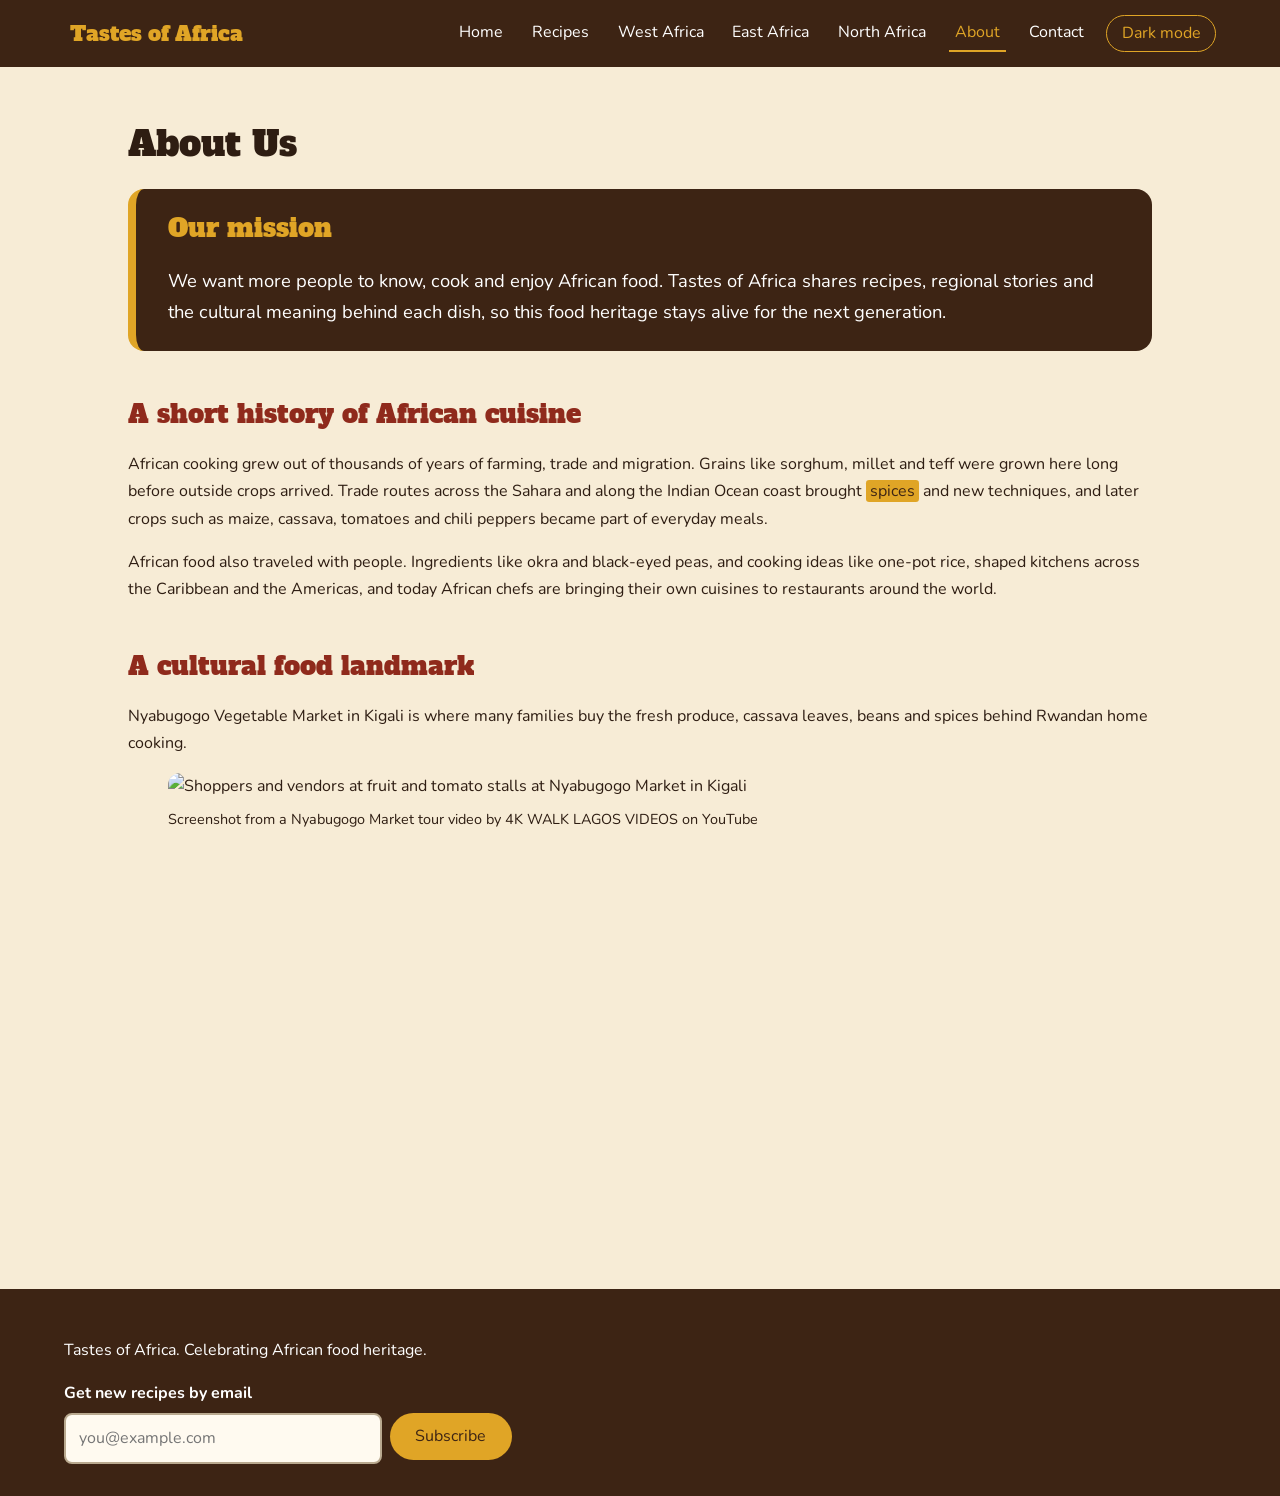
==== about.html @ c8130277 "add about page" ====
<!DOCTYPE html>
<html lang="en">

<head>
  <meta charset="UTF-8">
  <meta name="viewport" content="width=device-width, initial-scale=1">
  <title>About | Tastes of Africa</title>
  <link rel="preconnect" href="https://fonts.googleapis.com">
  <link rel="preconnect" href="https://fonts.gstatic.com" crossorigin>
  <link href="https://fonts.googleapis.com/css2?family=Alfa+Slab+One&family=Nunito:wght@400;600;700&display=swap"
    rel="stylesheet">
  <link rel="stylesheet" href="styles.css">
</head>

<body>
  <header>
    <nav>
      <a class="logo" href="index.html">Tastes of Africa</a>
      <a href="index.html">Home</a>
      <a href="recipes.html">Recipes</a>
      <a href="west-africa.html">West Africa</a>
      <a href="east-africa.html">East Africa</a>
      <a href="north-africa.html">North Africa</a>
      <a href="about.html" class="active">About</a>
      <a href="contact.html">Contact</a>
      <button id="theme-toggle" type="button">Dark mode</button>
    </nav>
  </header>
  <main>
    <h1>About Us</h1>
    <section class="mission">
      <h2>Our mission</h2>
      <p>We want more people to know, cook and enjoy African food. Tastes of Africa shares recipes, regional stories and
        the cultural meaning behind each dish, so this food heritage stays alive for the next generation.</p>
    </section>
    <section>
      <h2>A short history of African cuisine</h2>
      <p>African cooking grew out of thousands of years of farming, trade and migration. Grains like sorghum, millet and
        teff were grown here long before outside crops arrived. Trade routes across the Sahara and along the Indian
        Ocean coast brought <mark>spices</mark> and new techniques, and later crops such as maize, cassava, tomatoes and
        chili peppers became part of everyday meals.</p>
      <p>African food also traveled with people. Ingredients like okra and black-eyed peas, and cooking ideas like
        one-pot rice, shaped kitchens across the Caribbean and the Americas, and today African chefs are bringing their
        own cuisines to restaurants around the world.</p>
    </section>
    <section>
      <h2>A cultural food landmark</h2>
      <p>Nyabugogo Vegetable Market in Kigali is where many families buy the fresh produce, cassava leaves, beans and
        spices behind Rwandan home cooking.</p>
      <figure>
        <img src="images/nyabugogo.jpg"
          alt="Shoppers and vendors at fruit and tomato stalls at Nyabugogo Market in Kigali">
        <figcaption>Screenshot from a Nyabugogo Market tour video by
          4K WALK LAGOS VIDEOS on YouTube</figcaption>
      </figure>
      <div class="map">
        <iframe src="https://www.google.com/maps?q=Nyabugogo+Vegetable+Market,+Kigali&output=embed"
          title="Map of Nyabugogo Vegetable Market in Kigali" loading="lazy"></iframe>
      </div>
    </section>
  </main>
  <footer>
    <p>Tastes of Africa. Celebrating African food heritage.</p>
    <form id="newsletter-form">
      <label for="newsletter-email">Get new recipes by email</label>
      <div class="inline">
        <input type="email" id="newsletter-email" name="email" placeholder="you@example.com" required>
        <button type="submit">Subscribe</button>
      </div>
    </form>
  </footer>
  <script src="script.js"></script>
</body>

</html>
---- styles.css ----
:root {
  --red: #8f2a1c;
  --gold: #e0a526;
  --brown: #3d2414;
  --bg: #f7ecd6;
  --card: #fffaf0;
  --text: #2e1d12;
  --shadow: 0 4px 14px rgba(61, 36, 20, 0.2);
}

body.dark {
  --bg: #1d140e;
  --card: #2b1e16;
  --text: #f3e6d3;
  --shadow: 0 4px 14px rgba(0, 0, 0, 0.5);
}

* {
  box-sizing: border-box;
}

html {
  font-size: 100%;
}

body {
  margin: 0;
  font-family: "Nunito", sans-serif;
  line-height: 1.7;
  background: var(--bg);
  color: var(--text);
}

h1, h2, h3 {
  font-family: "Alfa Slab One", serif;
  font-weight: 400;
  line-height: 1.2;
}

h1 { font-size: 2.2rem; }
h2 { font-size: 1.6rem; color: var(--red); }
h3 { font-size: 1.2rem; }

body.dark h2, body.dark a { color: var(--gold); }

img {
  max-width: 100%;
  height: auto;
  display: block;
}

a { color: var(--red); }

header {
  background: var(--brown);
  position: sticky;
  top: 0;
  z-index: 10;
}

nav {
  display: flex;
  flex-wrap: wrap;
  align-items: center;
  gap: 0.25rem 1rem;
  padding: 0.75rem 5%;
}

nav a {
  color: #fff;
  text-decoration: none;
  padding: 0.25rem 0.4rem;
  border-bottom: 2px solid transparent;
  transition: color 0.2s, border-color 0.2s;
}

body.dark nav a { color: #fff; }

nav a:hover,
nav a.active {
  color: var(--gold);
  border-bottom-color: var(--gold);
}

nav .logo {
  font-family: "Alfa Slab One", serif;
  font-size: 1.3rem;
  color: var(--gold);
  margin-right: auto;
  border-bottom: none;
}

#theme-toggle {
  background: none;
  color: var(--gold);
  border: 1px solid var(--gold);
  border-radius: 2rem;
  padding: 0.25rem 0.9rem;
  font: inherit;
  cursor: pointer;
}

#theme-toggle:hover {
  background: var(--gold);
  color: var(--brown);
}

main {
  max-width: 72rem;
  margin: 0 auto;
  padding: 2rem 5%;
}

section {
  margin-bottom: 3rem;
}

mark {
  background: var(--gold);
  color: var(--brown);
  padding: 0 0.25rem;
  border-radius: 0.2rem;
}

.hero {
  background:
    linear-gradient(rgba(30, 15, 5, 0.65), rgba(30, 15, 5, 0.65)),
    url("images/hero.jpg") center / cover;
  color: #fff;
  text-align: center;
  padding: 4rem 5%;
}

.hero h1 {
  font-size: clamp(2rem, 6vw, 3.5rem);
  margin-top: 0;
}

.hero p {
  max-width: 40rem;
  margin: 0 auto 2rem;
  font-size: 1.15rem;
}

.video {
  position: relative;
  aspect-ratio: 16 / 9;
  max-width: 44rem;
  margin: 0 auto;
}

.video iframe {
  position: absolute;
  inset: 0;
  width: 100%;
  height: 100%;
  border: 0;
  border-radius: 0.75rem;
}

.map iframe {
  width: 100%;
  height: 22rem;
  border: 0;
  border-radius: 0.75rem;
}

.cards {
  display: grid;
  grid-template-columns: repeat(auto-fit, minmax(16rem, 1fr));
  gap: 1.5rem;
}

.card {
  background: var(--card);
  border-radius: 1rem;
  box-shadow: var(--shadow);
  overflow: hidden;
  margin: 0;
}

.card img {
  width: 100%;
  aspect-ratio: 4 / 3;
  object-fit: cover;
}

.card-body,
.card figcaption {
  padding: 1rem 1.25rem 1.25rem;
}

.card h3 { margin-top: 0; }

.region-link {
  background: var(--brown);
  color: #fff;
  text-decoration: none;
  padding: 1.5rem;
  border-radius: 1rem;
  box-shadow: var(--shadow);
  border-left: 0.5rem solid var(--gold);
}

.region-link:hover { background: var(--red); }
.region-link h3 { margin-top: 0; color: var(--gold); }
.region-link p { margin: 0; }

.trend {
  border-left: 0.3rem solid var(--red);
  padding-left: 1rem;
  margin-bottom: 1.5rem;
  max-width: 45rem;
}

.trend h3 { margin: 0 0 0.25rem; }
.trend p { margin: 0; }

.filters {
  display: flex;
  flex-wrap: wrap;
  gap: 0.5rem;
  margin: 1.5rem 0;
}

.filter-btn,
.fav,
form button {
  font: inherit;
  cursor: pointer;
  border-radius: 2rem;
  padding: 0.4rem 1.1rem;
}

.filter-btn {
  background: transparent;
  color: var(--text);
  border: 2px solid var(--red);
}

.filter-btn:hover,
.filter-btn.active {
  background: var(--red);
  color: #fff;
}

.fav {
  background: transparent;
  color: var(--text);
  border: 1px solid currentColor;
  margin-top: 0.5rem;
}

.fav.active {
  color: #d62828;
  border-color: #d62828;
}

.hidden { display: none; }

.recipe-img {
  width: 100%;
  max-height: 26rem;
  object-fit: cover;
  border-radius: 1rem;
  margin-bottom: 1.5rem;
}

.recipe section { margin-top: 2rem; margin-bottom: 0; }

.ingredients li { margin-bottom: 0.25rem; }

#servings {
  width: 5rem;
  margin-left: 0.5rem;
}

details {
  background: var(--card);
  border-radius: 0.75rem;
  padding: 0.75rem 1.25rem;
  box-shadow: var(--shadow);
}

summary {
  cursor: pointer;
  font-weight: 700;
}

details li { margin-bottom: 0.5rem; }

table {
  border-collapse: collapse;
  width: 100%;
  max-width: 28rem;
  background: var(--card);
}

th, td {
  text-align: left;
  padding: 0.6rem 0.9rem;
  border-bottom: 1px solid rgba(143, 42, 28, 0.3);
}

th { color: var(--red); }
body.dark th { color: var(--gold); }

.mission {
  background: var(--brown);
  color: #fff;
  padding: 1.5rem 2rem;
  border-radius: 1rem;
  border-left: 0.5rem solid var(--gold);
}

.mission h2 { color: var(--gold); margin-top: 0; }
.mission p { font-size: 1.15rem; margin-bottom: 0; }

form {
  display: flex;
  flex-direction: column;
  gap: 0.4rem;
  max-width: 34rem;
}

form label { font-weight: 700; margin-top: 0.6rem; }

input,
textarea {
  font: inherit;
  padding: 0.6rem 0.8rem;
  border: 2px solid #b9a98f;
  border-radius: 0.5rem;
  background: var(--card);
  color: var(--text);
}

input:focus,
textarea:focus {
  outline: none;
  border-color: var(--red);
  box-shadow: 0 0 0 3px rgba(224, 165, 38, 0.6);
}

form button {
  background: var(--red);
  color: #fff;
  border: none;
  margin-top: 1rem;
  align-self: flex-start;
  padding: 0.6rem 1.6rem;
}

form button:hover { background: var(--brown); }

.error { color: #c1121f; margin: 0; min-height: 1.4rem; }
body.dark .error { color: #ff8a8a; }

.confirmation {
  font-size: 1.3rem;
  background: var(--card);
  padding: 1.5rem;
  border-radius: 1rem;
  box-shadow: var(--shadow);
  max-width: 34rem;
}

footer {
  background: var(--brown);
  color: #fff;
  padding: 2rem 5%;
}

footer form { max-width: 28rem; }
footer form label { margin-top: 0; }
footer .inline { display: flex; gap: 0.5rem; }
footer .inline input { flex: 1; min-width: 0; }
footer form button { margin-top: 0; background: var(--gold); color: var(--brown); }

@media (max-width: 40rem) {
  h1 { font-size: 1.8rem; }
  nav { justify-content: center; }
  nav .logo { margin-right: 0; width: 100%; text-align: center; }
  .map iframe { height: 16rem; }
}

figure img {
  border-radius: 0.75rem;
}

figcaption {
  font-size: 0.9rem;
  margin-top: 0.4rem;
}
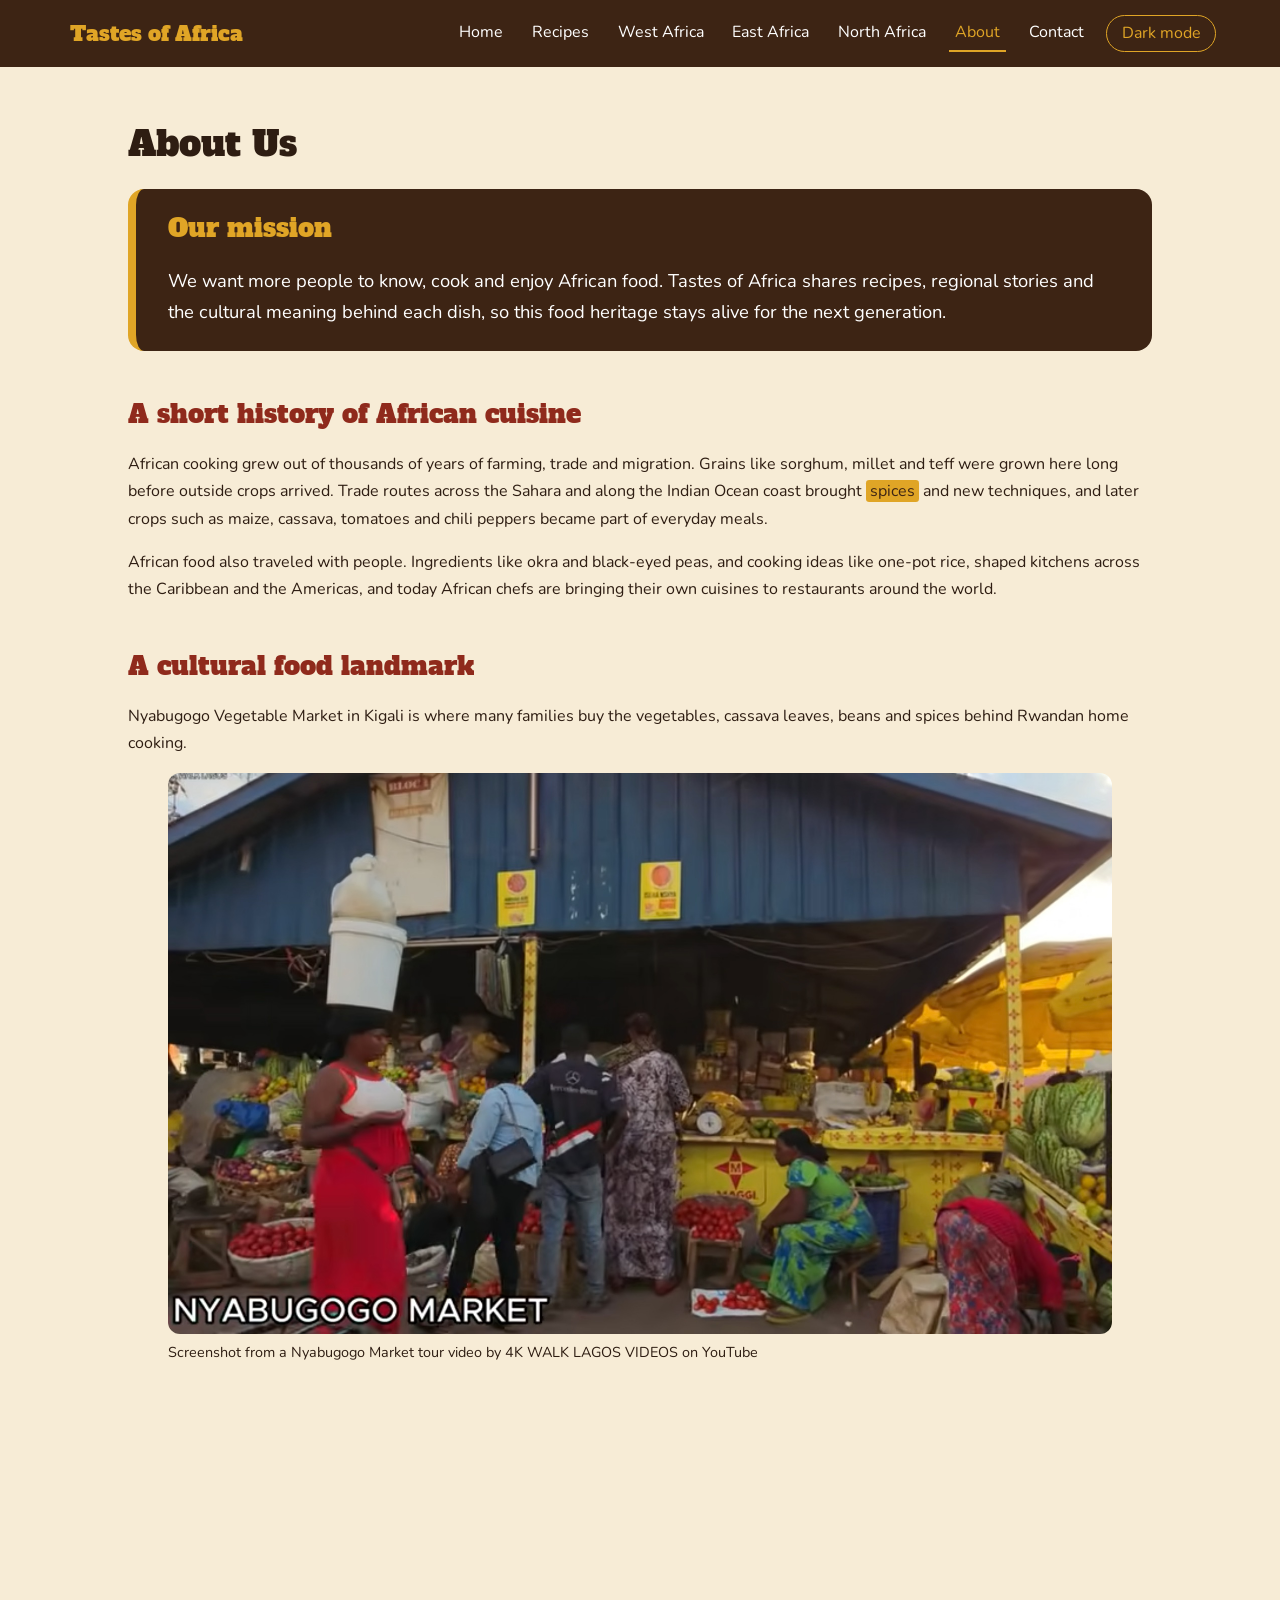
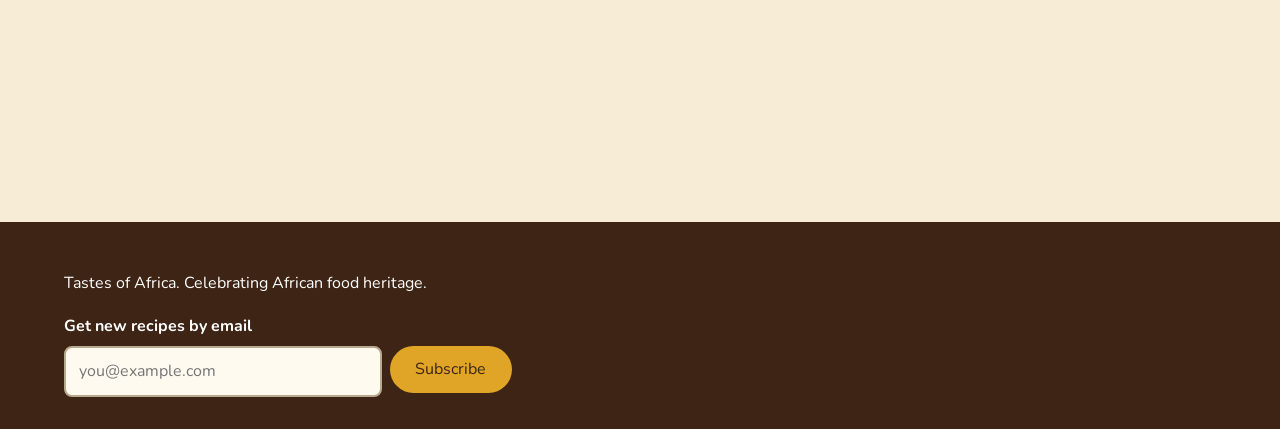
==== commit 0838be12: "add my changes" ====
--- a/about.html
+++ b/about.html
@@ -45,7 +45,7 @@
     </section>
     <section>
       <h2>A cultural food landmark</h2>
-      <p>Nyabugogo Vegetable Market in Kigali is where many families buy the fresh produce, cassava leaves, beans and
+      <p>Nyabugogo Vegetable Market in Kigali is where many families buy the vegetables, cassava leaves, beans and
         spices behind Rwandan home cooking.</p>
       <figure>
         <img src="images/nyabugogo.jpg"
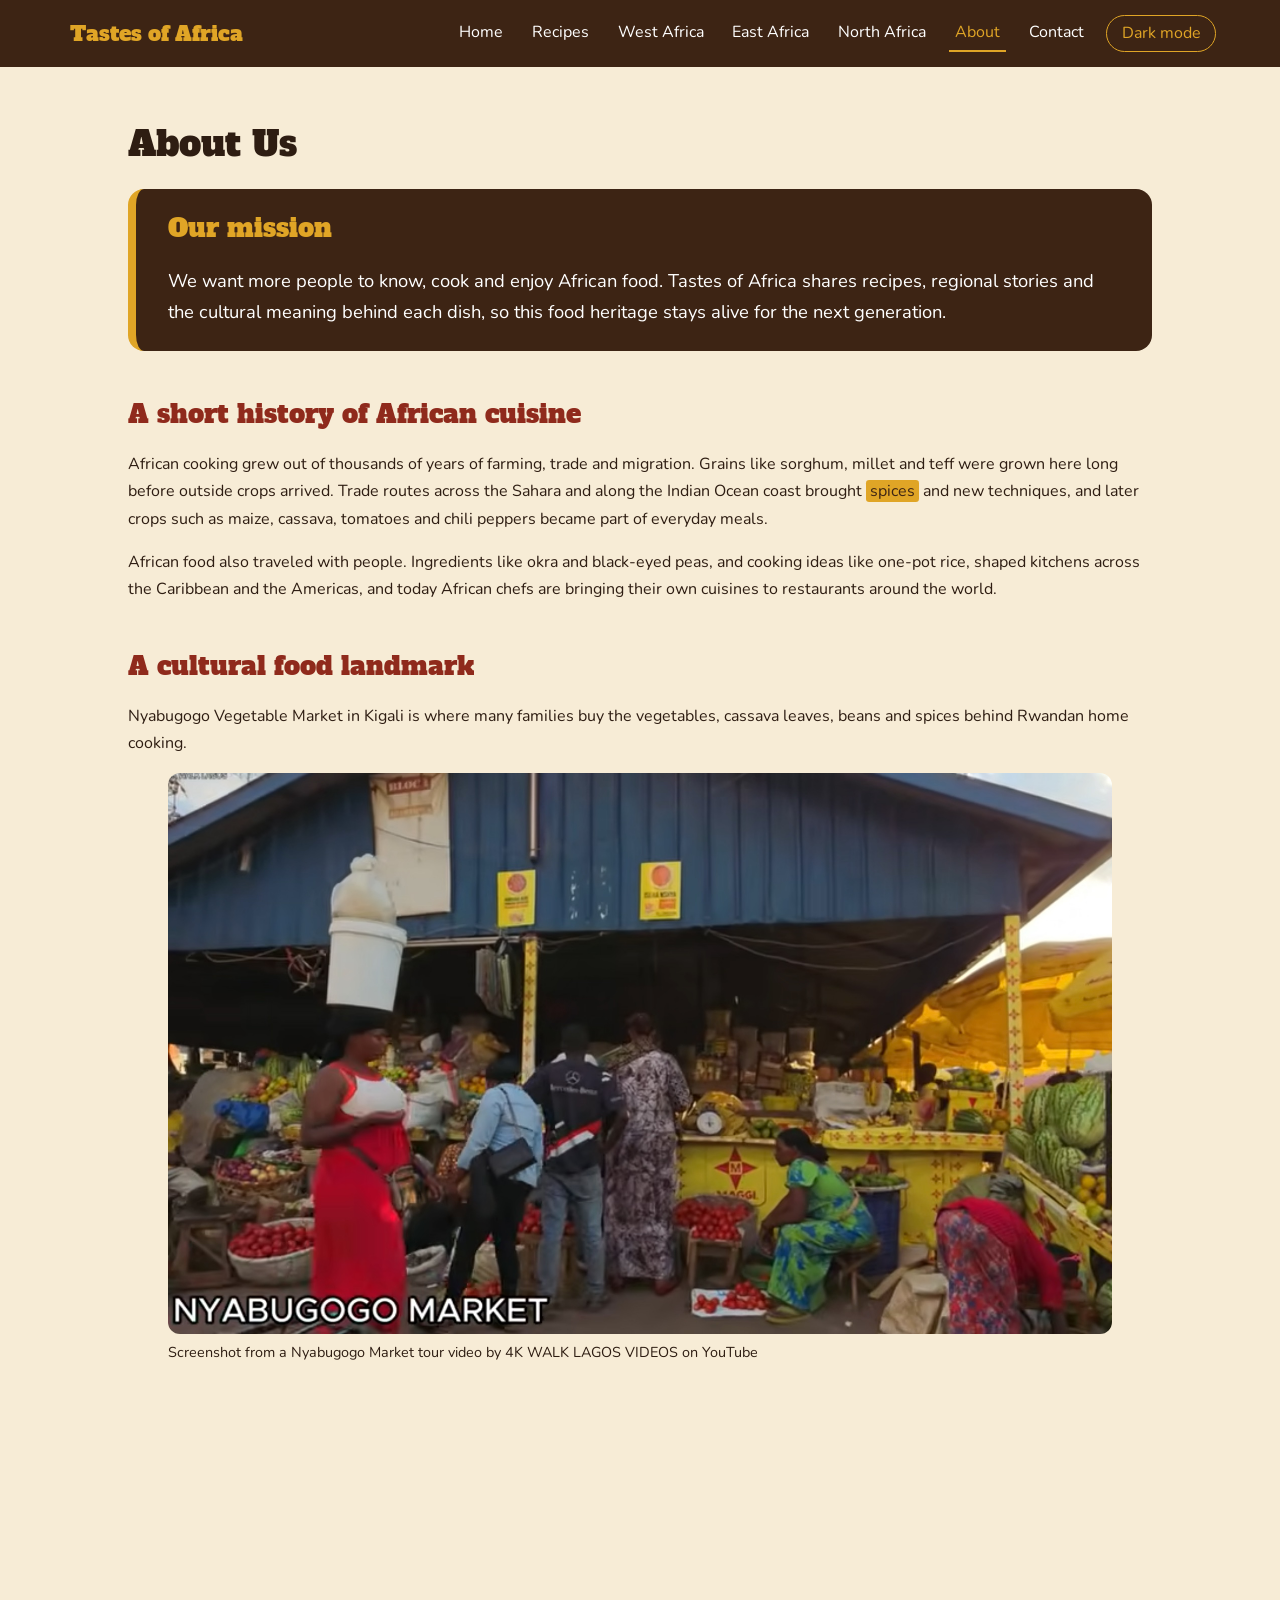
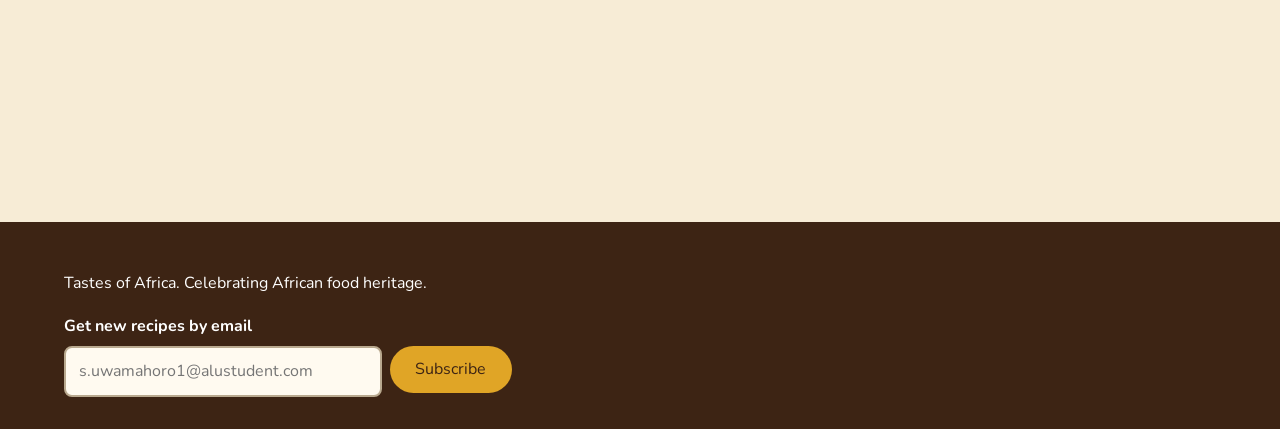
==== commit d7928f64: "add changes to my files" ====
--- a/about.html
+++ b/about.html
@@ -64,7 +64,7 @@
     <form id="newsletter-form">
       <label for="newsletter-email">Get new recipes by email</label>
       <div class="inline">
-        <input type="email" id="newsletter-email" name="email" placeholder="you@example.com" required>
+        <input type="email" id="newsletter-email" name="email" placeholder="s.uwamahoro1@alustudent.com" required>
         <button type="submit">Subscribe</button>
       </div>
     </form>
